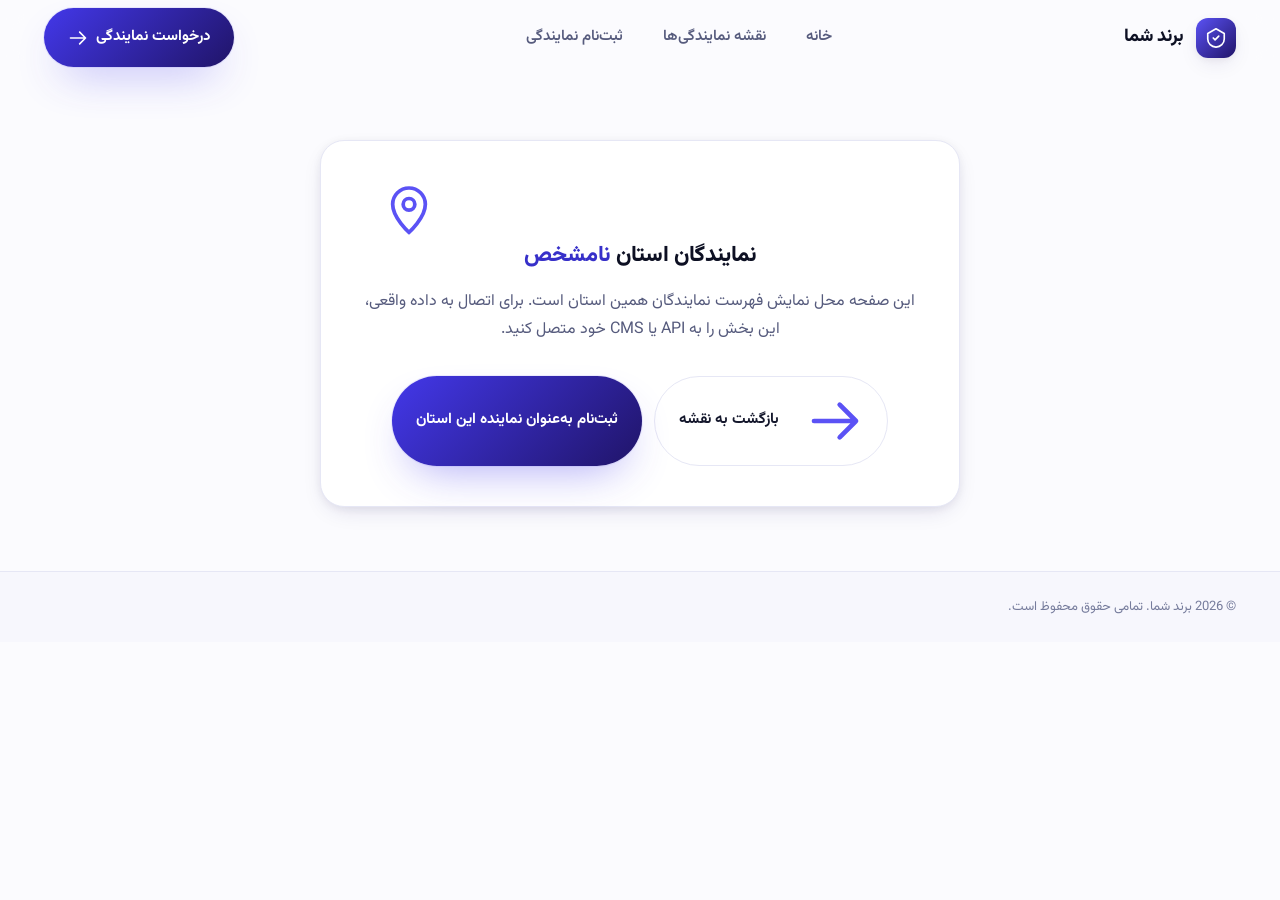
==== representatives.html @ a4408099 "Build one-page representatives landing site (RTL, Vazirmatn, interactive map) Single-page microsite " ====
<!DOCTYPE html>
<html lang="fa" dir="rtl">
<head>
<meta charset="UTF-8">
<meta name="viewport" content="width=device-width, initial-scale=1">
<title>نمایندگان استان | برند شما</title>
<meta name="description" content="فهرست نمایندگان فعال به تفکیک استان.">
<meta name="theme-color" content="#fbfbfe">
<link rel="preconnect" href="https://fonts.googleapis.com">
<link rel="preconnect" href="https://fonts.gstatic.com" crossorigin>
<link href="https://fonts.googleapis.com/css2?family=Vazirmatn:wght@100..900&display=swap" rel="stylesheet">
<link rel="stylesheet" href="assets/css/style.css">
<link rel="icon" href="data:image/svg+xml,%3Csvg xmlns='http://www.w3.org/2000/svg' viewBox='0 0 24 24'%3E%3Crect width='24' height='24' rx='6' fill='%234338ea'/%3E%3Cpath d='M7 12l3.5 3.5L17 8' stroke='white' stroke-width='2' fill='none' stroke-linecap='round' stroke-linejoin='round'/%3E%3C/svg%3E">
<style>
  .stub-hero { padding-block: calc(var(--header-h) + var(--sp-16)) var(--sp-16); text-align: center; }
  .stub-hero .province-name { color: var(--brand-700); }
  .stub-card {
    max-width: 640px; margin-inline: auto; background: var(--surface); border: 1px solid var(--border);
    border-radius: var(--radius-lg); padding: var(--sp-10); box-shadow: var(--shadow-md); text-align: center;
  }
  .stub-card svg { width: 56px; height: 56px; color: var(--brand-500); margin-inline: auto var(--sp-5); }
  .stub-card h2 { font-size: var(--fs-lg); font-weight: 800; margin-bottom: var(--sp-3); color: var(--ink-950); }
  .stub-card p { color: var(--ink-600); margin-bottom: var(--sp-8); }
  .stub-actions { display: flex; gap: var(--sp-3); justify-content: center; flex-wrap: wrap; }
</style>
</head>
<body>

<a href="#main" class="skip-link">رفتن به محتوای اصلی</a>

<header class="site-header">
  <div class="container">
    <a href="index.html" class="brand">
      <span class="brand-mark" aria-hidden="true">
        <svg viewBox="0 0 24 24" fill="none"><path d="M12 2 3 7v6c0 5 4 8.5 9 9 5-.5 9-4 9-9V7l-9-5Z" stroke="currentColor" stroke-width="1.8" stroke-linejoin="round"/><path d="M9 12l2 2 4-4" stroke="currentColor" stroke-width="1.8" stroke-linecap="round" stroke-linejoin="round"/></svg>
      </span>
      برند شما
    </a>
    <nav class="main-nav" id="mainNav" aria-label="منوی اصلی">
      <ul>
        <li><a href="index.html#hero">خانه</a></li>
        <li><a href="index.html#map">نقشه نمایندگی‌ها</a></li>
        <li><a href="index.html#apply">ثبت‌نام نمایندگی</a></li>
      </ul>
    </nav>
    <div class="header-cta">
      <a href="index.html#apply" class="btn btn-primary" aria-label="درخواست نمایندگی">
        <span>درخواست نمایندگی</span>
        <svg viewBox="0 0 24 24" fill="none" aria-hidden="true"><path d="M14 5l7 7-7 7M21 12H3" stroke="currentColor" stroke-width="2" stroke-linecap="round" stroke-linejoin="round"/></svg>
      </a>
      <button class="nav-toggle" aria-label="باز و بسته کردن منو" aria-expanded="false" aria-controls="mainNav"><span></span></button>
    </div>
  </div>
</header>

<main id="main">
  <section class="stub-hero">
    <div class="container">
      <div class="stub-card">
        <svg viewBox="0 0 24 24" fill="none" aria-hidden="true"><path d="M12 22s7-6.2 7-12a7 7 0 1 0-14 0c0 5.8 7 12 7 12Z" stroke="currentColor" stroke-width="1.6"/><circle cx="12" cy="10" r="2.5" stroke="currentColor" stroke-width="1.6"/></svg>
        <h2>نمایندگان استان <span class="province-name" id="provinceName">—</span></h2>
        <p id="provinceMsg">این صفحه محل نمایش فهرست نمایندگان همین استان است. برای اتصال به داده واقعی، این بخش را به API یا CMS خود متصل کنید.</p>
        <div class="stub-actions">
          <a href="index.html#map" class="btn btn-ghost">
            <svg viewBox="0 0 24 24" fill="none" aria-hidden="true"><path d="M14 5l7 7-7 7M21 12H3" stroke="currentColor" stroke-width="2" stroke-linecap="round" stroke-linejoin="round"/></svg>
            <span>بازگشت به نقشه</span>
          </a>
          <a href="index.html#apply" class="btn btn-primary">
            <span>ثبت‌نام به‌عنوان نماینده این استان</span>
          </a>
        </div>
      </div>
    </div>
  </section>
</main>

<footer class="site-footer">
  <div class="container">
    <div class="footer-bottom" style="border-top:0">
      <span>© <span id="year"></span> برند شما. تمامی حقوق محفوظ است.</span>
    </div>
  </div>
</footer>

<script src="assets/js/provinces-data.js"></script>
<script>
  document.addEventListener("DOMContentLoaded", function () {
    var params = new URLSearchParams(window.location.search);
    var slug = params.get("province");
    var info = (window.PROVINCES_DATA || []).find(function (p) { return p.slug === slug; });
    var nameEl = document.getElementById("provinceName");
    var msgEl = document.getElementById("provinceMsg");
    if (info) {
      nameEl.textContent = info.fa;
      msgEl.textContent = info.hasRep
        ? "در حال حاضر " + info.count + " نماینده فعال در استان " + info.fa + " مشغول به فعالیت است. فهرست کامل به‌زودی از طریق این صفحه در دسترس قرار می‌گیرد."
        : "هنوز نماینده‌ای در استان " + info.fa + " ثبت نشده — می‌توانید اولین نماینده این استان باشید.";
    } else {
      nameEl.textContent = "نامشخص";
    }
    var yearEl = document.getElementById("year");
    if (yearEl) yearEl.textContent = new Date().getFullYear();

    var toggle = document.querySelector(".nav-toggle");
    var nav = document.querySelector(".main-nav");
    if (toggle && nav) {
      toggle.addEventListener("click", function () {
        var open = toggle.getAttribute("aria-expanded") === "true";
        toggle.setAttribute("aria-expanded", String(!open));
        nav.classList.toggle("is-open", !open);
      });
    }
  });
</script>
</body>
</html>
---- assets/css/style.css ----
/* =========================================================================
   نمایندگی‌های ما — Style System
   فونت: Vazirmatn | جهت: راست‌چین | تم: روشن
   ========================================================================= */

/* ---------- 1. Design Tokens ------------------------------------------- */
:root {
  color-scheme: light;

  /* Brand */
  --brand-900: #201468;
  --brand-700: #3730c9;
  --brand-600: #4338ea;
  --brand-500: #5b52f5;
  --brand-400: #8b84f9;
  --brand-100: #ece9ff;
  --brand-50:  #f5f4ff;

  --glow-cyan: #22d3ee;
  --glow-violet: #c084fc;

  --accent-500: #f5a524;
  --accent-600: #e08e0b;
  --accent-100: #fef1da;

  --success-500: #16a34a;
  --success-100: #dcfce8;
  --danger-500: #e0333f;
  --danger-100: #fde3e3;

  /* Neutrals */
  --ink-950: #0d1023;
  --ink-900: #14172c;
  --ink-800: #262a45;
  --ink-600: #565b7d;
  --ink-500: #767c9c;
  --ink-300: #c3c7dd;
  --ink-200: #dfe1ef;
  --ink-100: #eceefa;
  --surface: #ffffff;
  --surface-alt: #f7f7fd;
  --bg: #fbfbfe;
  --border: #e6e7f5;

  /* Typography */
  --font-fa: "Vazirmatn", "Vazir", "Tahoma", sans-serif;
  --fs-xs: 0.8125rem;
  --fs-sm: 0.9375rem;
  --fs-base: 1rem;
  --fs-md: 1.125rem;
  --fs-lg: 1.375rem;
  --fs-xl: 1.75rem;
  --fs-2xl: 2.25rem;
  --fs-3xl: 3rem;
  --fs-4xl: 3.75rem;

  /* Spacing (4/8pt rhythm) */
  --sp-1: 4px;  --sp-2: 8px;  --sp-3: 12px; --sp-4: 16px;
  --sp-5: 20px; --sp-6: 24px; --sp-8: 32px; --sp-10: 40px;
  --sp-12: 48px; --sp-16: 64px; --sp-20: 80px; --sp-24: 96px; --sp-32: 128px;

  /* Shape & elevation */
  --radius-sm: 10px;
  --radius-md: 16px;
  --radius-lg: 24px;
  --radius-pill: 999px;
  --shadow-sm: 0 1px 2px rgba(20, 23, 44, 0.06), 0 1px 1px rgba(20, 23, 44, 0.04);
  --shadow-md: 0 8px 24px -8px rgba(32, 20, 104, 0.16), 0 2px 8px rgba(20, 23, 44, 0.06);
  --shadow-lg: 0 24px 60px -16px rgba(32, 20, 104, 0.28), 0 8px 24px -8px rgba(20, 23, 44, 0.1);
  --shadow-glow: 0 0 0 1px rgba(91, 82, 245, 0.1), 0 20px 45px -18px rgba(67, 56, 234, 0.45);

  --ease-out: cubic-bezier(.16, 1, .3, 1);
  --ease-spring: cubic-bezier(.34, 1.56, .64, 1);
  --dur-fast: 180ms;
  --dur-base: 320ms;
  --dur-slow: 560ms;

  --container: 1240px;
  --header-h: 76px;
}

/* ---------- 2. Reset ----------------------------------------------------- */
*, *::before, *::after { box-sizing: border-box; }
html { scroll-behavior: smooth; scroll-padding-top: calc(var(--header-h) + 12px); }

@media (prefers-reduced-motion: reduce) {
  html { scroll-behavior: auto; }
  *, *::before, *::after {
    animation-duration: 0.001ms !important;
    animation-iteration-count: 1 !important;
    transition-duration: 0.001ms !important;
    scroll-behavior: auto !important;
  }
}

body {
  margin: 0;
  background: var(--bg);
  color: var(--ink-900);
  font-family: var(--font-fa);
  font-size: var(--fs-base);
  line-height: 1.75;
  -webkit-font-smoothing: antialiased;
  overflow-x: hidden;
}

img, svg { max-width: 100%; display: block; }
a { color: inherit; text-decoration: none; }
button { font: inherit; color: inherit; background: none; border: 0; cursor: pointer; }
ul { margin: 0; padding: 0; list-style: none; }
h1, h2, h3, h4, p { margin: 0; }
input, select, textarea { font: inherit; color: inherit; }

:focus-visible {
  outline: 3px solid var(--brand-500);
  outline-offset: 3px;
  border-radius: 4px;
}

.container {
  width: 100%;
  max-width: var(--container);
  margin-inline: auto;
  padding-inline: var(--sp-6);
}

.visually-hidden {
  position: absolute; width: 1px; height: 1px; padding: 0; margin: -1px;
  overflow: hidden; clip: rect(0,0,0,0); white-space: nowrap; border: 0;
}

.skip-link {
  position: absolute; right: var(--sp-4); top: -60px;
  background: var(--ink-950); color: #fff;
  padding: var(--sp-3) var(--sp-5); border-radius: var(--radius-sm);
  z-index: 1000; transition: top var(--dur-base) var(--ease-out);
}
.skip-link:focus { top: var(--sp-4); }

/* ---------- 3. Type scale ------------------------------------------------ */
.eyebrow {
  display: inline-flex; align-items: center; gap: var(--sp-2);
  font-size: var(--fs-xs); font-weight: 600; letter-spacing: .02em;
  color: var(--brand-700); background: var(--brand-50);
  border: 1px solid var(--brand-100);
  padding: var(--sp-2) var(--sp-4); border-radius: var(--radius-pill);
}
.eyebrow .dot { width: 6px; height: 6px; border-radius: 50%; background: var(--accent-500); }

.section-head { max-width: 640px; margin-bottom: var(--sp-12); }
.section-head.center { margin-inline: auto; text-align: center; }
.section-title {
  font-size: clamp(1.6rem, 1.15rem + 1.8vw, var(--fs-2xl));
  font-weight: 800; color: var(--ink-950); margin-block: var(--sp-4) var(--sp-3);
  letter-spacing: -0.01em;
}
.section-desc { color: var(--ink-600); font-size: var(--fs-md); line-height: 1.85; }

.btn {
  display: inline-flex; align-items: center; justify-content: center; gap: var(--sp-2);
  font-weight: 700; font-size: var(--fs-sm); white-space: nowrap;
  padding: var(--sp-4) var(--sp-6); border-radius: var(--radius-pill);
  min-height: 48px; transition: transform var(--dur-fast) var(--ease-out),
    box-shadow var(--dur-fast) var(--ease-out), background-color var(--dur-fast) var(--ease-out);
}
.btn:active { transform: translateY(1px) scale(.98); }
.btn-primary {
  color: #fff; background: linear-gradient(135deg, var(--brand-600), var(--brand-900));
  box-shadow: var(--shadow-glow);
}
.btn-primary:hover { box-shadow: 0 26px 55px -16px rgba(67, 56, 234, .55); transform: translateY(-2px); }
.btn-ghost { color: var(--ink-900); background: var(--surface); border: 1px solid var(--border); }
.btn-ghost:hover { border-color: var(--brand-400); color: var(--brand-700); }
.btn-accent { color: var(--ink-950); background: linear-gradient(135deg, var(--accent-500), var(--accent-600)); box-shadow: 0 18px 34px -14px rgba(224, 142, 11, .55); }
.btn-accent:hover { transform: translateY(-2px); }
.btn-lg { padding: var(--sp-5) var(--sp-8); font-size: var(--fs-md); min-height: 56px; }
.btn-block { width: 100%; }
.btn[disabled] { opacity: .55; cursor: not-allowed; transform: none !important; box-shadow: none; }
.btn svg { width: 20px; height: 20px; flex: none; }

/* =========================================================================
   4. Header / Navigation
   ========================================================================= */
.site-header {
  position: fixed; inset-inline: 0; top: 0; z-index: 500;
  height: var(--header-h);
  display: flex; align-items: center;
  border-bottom: 1px solid transparent;
  transition: border-color var(--dur-base) var(--ease-out), box-shadow var(--dur-base) var(--ease-out);
}
/* The blur lives on a pseudo-element (not .site-header itself) because a
   `filter`/`backdrop-filter` on an element makes it the containing block for
   fixed-position descendants — which would break .main-nav's viewport-relative
   full-height mobile panel below. */
.site-header::before {
  content: ""; position: absolute; inset: 0; z-index: -1;
  background: rgba(251, 251, 254, .72);
  backdrop-filter: blur(14px) saturate(160%);
  -webkit-backdrop-filter: blur(14px) saturate(160%);
}
.site-header.is-scrolled { border-color: var(--border); box-shadow: var(--shadow-sm); }

.site-header .container { display: flex; align-items: center; justify-content: space-between; gap: var(--sp-6); }

.brand { display: flex; align-items: center; gap: var(--sp-3); font-weight: 800; font-size: var(--fs-md); color: var(--ink-950); }
.brand-mark {
  width: 40px; height: 40px; border-radius: 12px; flex: none;
  background: linear-gradient(135deg, var(--brand-500), var(--brand-900));
  display: grid; place-items: center; color: #fff; box-shadow: var(--shadow-md);
}
.brand-mark svg { width: 22px; height: 22px; }

.main-nav { display: flex; }
.main-nav ul { display: flex; align-items: center; gap: var(--sp-2); }
.main-nav a {
  display: inline-flex; align-items: center; padding: var(--sp-2) var(--sp-4);
  border-radius: var(--radius-pill); font-size: var(--fs-sm); font-weight: 600; color: var(--ink-600);
  transition: color var(--dur-fast) var(--ease-out), background-color var(--dur-fast) var(--ease-out);
}
.main-nav a:hover, .main-nav a:focus-visible { color: var(--brand-700); background: var(--brand-50); }
.main-nav a.is-active { color: var(--brand-700); background: var(--brand-100); }

.header-cta { display: flex; align-items: center; gap: var(--sp-3); }
.nav-toggle {
  display: none; width: 44px; height: 44px; border-radius: var(--radius-sm);
  align-items: center; justify-content: center; border: 1px solid var(--border); background: var(--surface);
}
.nav-toggle span, .nav-toggle::before, .nav-toggle::after {
  content: ""; display: block; width: 20px; height: 2px; background: var(--ink-900); border-radius: 2px;
  position: relative; transition: transform var(--dur-base) var(--ease-out), opacity var(--dur-base);
}
.nav-toggle::before { position: absolute; transform: translateY(-6px); }
.nav-toggle::after { position: absolute; transform: translateY(6px); }
.nav-toggle[aria-expanded="true"] span { opacity: 0; }
.nav-toggle[aria-expanded="true"]::before { transform: rotate(45deg); }
.nav-toggle[aria-expanded="true"]::after { transform: rotate(-45deg); }

/* =========================================================================
   5. Hero — راست: تیتر | چپ: نقشه
   ========================================================================= */
.hero {
  position: relative;
  padding-block: calc(var(--header-h) + var(--sp-16)) var(--sp-24);
  overflow: clip;
}
.hero-bg { position: absolute; inset: 0; z-index: -1; overflow: hidden; }
.hero-bg .blob {
  position: absolute; border-radius: 50%; filter: blur(80px); opacity: .55;
  will-change: transform;
}
.hero-bg .blob-1 { width: 520px; height: 520px; top: -160px; left: -120px; background: radial-gradient(circle, var(--brand-400), transparent 70%); }
.hero-bg .blob-2 { width: 460px; height: 460px; bottom: -180px; right: -100px; background: radial-gradient(circle, var(--glow-cyan), transparent 70%); opacity: .35; }
.hero-bg .blob-3 { width: 360px; height: 360px; top: 30%; right: 20%; background: radial-gradient(circle, var(--glow-violet), transparent 70%); opacity: .3; }
.hero-bg .grid-fade {
  position: absolute; inset: 0;
  background-image: linear-gradient(var(--ink-100) 1px, transparent 1px), linear-gradient(90deg, var(--ink-100) 1px, transparent 1px);
  background-size: 56px 56px;
  mask-image: radial-gradient(ellipse 70% 60% at 50% 20%, #000 10%, transparent 75%);
  opacity: .55;
}

.hero .container {
  display: flex; flex-direction: row; align-items: center; gap: var(--sp-16);
}
/* در جهت راست‌چین، اولین آیتم DOM سمت راست قرار می‌گیرد */
.hero-copy { flex: 1 1 480px; min-width: 0; }
.hero-map-wrap { flex: 1 1 480px; min-width: 0; }

.hero-title {
  font-size: clamp(2.1rem, 1.3rem + 3vw, var(--fs-4xl));
  font-weight: 800; line-height: 1.28; letter-spacing: -0.015em;
  color: var(--ink-950); margin-block: var(--sp-5) var(--sp-6);
}
.hero-title .word { display: inline-block; }
.hero-title .accent-text {
  background: linear-gradient(100deg, var(--brand-600), var(--glow-violet) 60%, var(--accent-500));
  -webkit-background-clip: text; background-clip: text; color: transparent;
}
.hero-lead { font-size: var(--fs-md); color: var(--ink-600); max-width: 46ch; margin-bottom: var(--sp-8); }
.hero-actions { display: flex; flex-wrap: wrap; gap: var(--sp-4); margin-bottom: var(--sp-10); }

.hero-stats { display: flex; flex-wrap: wrap; gap: var(--sp-8); }
.hero-stats .stat { min-width: 110px; }
.hero-stats .stat b {
  display: block; font-size: var(--fs-2xl); font-weight: 800; color: var(--ink-950);
  font-variant-numeric: tabular-nums;
}
.hero-stats .stat span { color: var(--ink-600); font-size: var(--fs-sm); }

/* --- Map card --- */
.map-card {
  position: relative; background: var(--surface); border: 1px solid var(--border);
  border-radius: var(--radius-lg); padding: var(--sp-6); box-shadow: var(--shadow-lg);
}
.map-card-head { display: flex; align-items: center; justify-content: space-between; margin-bottom: var(--sp-4); gap: var(--sp-3); }
.map-card-head h2 { font-size: var(--fs-md); font-weight: 700; color: var(--ink-900); }
.map-legend { display: flex; align-items: center; gap: var(--sp-4); font-size: var(--fs-xs); color: var(--ink-600); flex-wrap: wrap; }
.map-legend .lg-item { display: inline-flex; align-items: center; gap: 6px; }
.map-legend i { width: 10px; height: 10px; border-radius: 3px; display: inline-block; }
.map-legend .lg-item.active i { background: var(--brand-500); }
.map-legend .lg-item.empty i { background: var(--ink-200); border: 1px solid var(--ink-300); }

.iran-map-figure { position: relative; }
/* Scoped to #iranMap (the fetched map's mount point) and not the wider
   .iran-map-figure, so these rules never leak into the tooltip's own
   small icon <svg>s, which live in a sibling of #iranMap. */
#iranMap svg { width: 100%; height: auto; overflow: visible; }
#iranMap path {
  fill: var(--ink-200);
  stroke: var(--surface);
  stroke-width: 1.4;
  cursor: pointer;
  transition: fill var(--dur-fast) var(--ease-out), transform var(--dur-fast) var(--ease-out);
  transform-box: fill-box; transform-origin: center;
}
#iranMap path[data-has-rep="true"] { fill: var(--brand-400); }
#iranMap path:hover,
#iranMap path:focus-visible,
#iranMap path.is-active { fill: var(--brand-600); transform: scale(1.015); outline: none; }
#iranMap path[data-has-rep="false"]:hover,
#iranMap path[data-has-rep="false"].is-active { fill: var(--accent-500); }

.map-note { display: flex; align-items: center; gap: var(--sp-2); margin-top: var(--sp-4); color: var(--ink-500); font-size: var(--fs-xs); }
.map-note svg { width: 16px; height: 16px; flex: none; color: var(--brand-600); }

/* Tooltip */
.map-tooltip {
  position: absolute; z-index: 20; min-width: 220px; max-width: 260px;
  background: var(--ink-950); color: #fff; border-radius: var(--radius-md);
  padding: var(--sp-4) var(--sp-5); box-shadow: var(--shadow-lg);
  pointer-events: none; opacity: 0; transform: translate(-50%, -12px) scale(.92);
  transition: opacity var(--dur-fast) var(--ease-spring), transform var(--dur-fast) var(--ease-spring);
  left: 0; top: 0;
}
.map-tooltip.is-visible { opacity: 1; transform: translate(-50%, -18px) scale(1); pointer-events: auto; }
.map-tooltip::after {
  content: ""; position: absolute; top: 100%; left: 50%; translate: -50% 0;
  border: 7px solid transparent; border-top-color: var(--ink-950);
}
.map-tooltip .tt-name { font-weight: 700; font-size: var(--fs-sm); margin-bottom: 2px; }
.map-tooltip .tt-count { display: flex; align-items: center; gap: 6px; font-size: var(--fs-xs); color: var(--brand-100); margin-bottom: var(--sp-3); }
.map-tooltip .tt-count b { color: #fff; font-variant-numeric: tabular-nums; }
.map-tooltip .tt-link {
  display: inline-flex; align-items: center; gap: 6px; font-size: var(--fs-xs); font-weight: 700;
  color: var(--ink-950); background: #fff; padding: var(--sp-2) var(--sp-4); border-radius: var(--radius-pill);
  width: 100%; justify-content: center; transition: transform var(--dur-fast) var(--ease-out);
}
.map-tooltip.state-empty .tt-link { background: var(--accent-500); color: var(--ink-950); }
.map-tooltip .tt-link:hover { transform: translateY(-1px); }
.map-tooltip .tt-link svg { width: 14px; height: 14px; }

/* =========================================================================
   6. Marquee / Trust strip
   ========================================================================= */
.trust-strip { padding-block: var(--sp-8); border-block: 1px solid var(--border); background: var(--surface-alt); overflow: hidden; }
.trust-strip .marquee { display: flex; gap: var(--sp-16); width: max-content; animation: marquee 28s linear infinite; }
.trust-strip .marquee span { font-weight: 700; color: var(--ink-500); font-size: var(--fs-sm); white-space: nowrap; display: inline-flex; align-items: center; gap: var(--sp-3); }
.trust-strip .marquee span svg { width: 18px; height: 18px; color: var(--brand-500); }
@keyframes marquee { from { transform: translateX(0); } to { transform: translateX(-50%); } }
@media (prefers-reduced-motion: reduce) { .trust-strip .marquee { animation: none; overflow-x: auto; } }

/* =========================================================================
   7. Generic section spacing
   ========================================================================= */
.section { padding-block: var(--sp-24); }
.section-alt { background: var(--surface-alt); }
.reveal { opacity: 0; transform: translateY(28px); }
.js-ready .reveal { transition: opacity var(--dur-slow) var(--ease-out), transform var(--dur-slow) var(--ease-out); }
.reveal.in-view { opacity: 1; transform: translateY(0); }

/* =========================================================================
   8. Benefits grid
   ========================================================================= */
.benefits-grid { display: grid; grid-template-columns: repeat(auto-fit, minmax(250px, 1fr)); gap: var(--sp-6); }
.benefit-card {
  background: var(--surface); border: 1px solid var(--border); border-radius: var(--radius-lg);
  padding: var(--sp-8); box-shadow: var(--shadow-sm);
  transition: transform var(--dur-base) var(--ease-out), box-shadow var(--dur-base) var(--ease-out), border-color var(--dur-base);
}
.benefit-card:hover { transform: translateY(-6px); box-shadow: var(--shadow-md); border-color: var(--brand-100); }
.benefit-icon {
  width: 56px; height: 56px; border-radius: var(--radius-sm); display: grid; place-items: center;
  background: linear-gradient(135deg, var(--brand-50), var(--brand-100)); color: var(--brand-700);
  margin-bottom: var(--sp-5);
}
.benefit-icon svg { width: 28px; height: 28px; }
.benefit-card h3 { font-size: var(--fs-md); font-weight: 700; color: var(--ink-950); margin-bottom: var(--sp-2); }
.benefit-card p { color: var(--ink-600); font-size: var(--fs-sm); line-height: 1.85; }

/* =========================================================================
   9. Process steps
   ========================================================================= */
.process-list { position: relative; display: grid; grid-template-columns: repeat(4, 1fr); gap: var(--sp-6); counter-reset: step; }
.process-list::before {
  content: ""; position: absolute; top: 34px; right: 12.5%; left: 12.5%; height: 2px;
  background: repeating-linear-gradient(to left, var(--brand-200, var(--brand-100)) 0 10px, transparent 10px 18px);
}
.process-step { position: relative; background: transparent; text-align: center; }
.process-num {
  width: 68px; height: 68px; margin-inline: auto var(--sp-5); border-radius: 50%;
  display: grid; place-items: center; font-weight: 800; font-size: var(--fs-lg);
  background: var(--surface); border: 2px solid var(--brand-200, var(--brand-100)); color: var(--brand-700);
  box-shadow: var(--shadow-sm); position: relative; z-index: 1;
}
.process-step:nth-child(1) .process-num { background: linear-gradient(135deg, var(--brand-500), var(--brand-900)); color: #fff; border-color: transparent; }
.process-step h3 { font-size: var(--fs-md); font-weight: 700; margin-bottom: var(--sp-2); color: var(--ink-950); }
.process-step p { font-size: var(--fs-sm); color: var(--ink-600); }

/* =========================================================================
   10. Testimonials
   ========================================================================= */
.testimonial-track { display: grid; grid-template-columns: repeat(3, 1fr); gap: var(--sp-6); }
.testimonial-card {
  background: var(--surface); border: 1px solid var(--border); border-radius: var(--radius-lg);
  padding: var(--sp-8); box-shadow: var(--shadow-sm); display: flex; flex-direction: column; gap: var(--sp-4);
}
.testimonial-card .stars { display: flex; gap: 2px; color: var(--accent-500); }
.testimonial-card .stars svg { width: 16px; height: 16px; }
.testimonial-card p { color: var(--ink-800); font-size: var(--fs-sm); line-height: 1.9; }
.testimonial-person { display: flex; align-items: center; gap: var(--sp-3); margin-top: auto; }
.testimonial-avatar {
  width: 44px; height: 44px; border-radius: 50%; flex: none; display: grid; place-items: center;
  font-weight: 700; color: #fff; background: linear-gradient(135deg, var(--brand-500), var(--glow-violet));
}
.testimonial-person b { display: block; font-size: var(--fs-sm); color: var(--ink-950); }
.testimonial-person span { font-size: var(--fs-xs); color: var(--ink-500); }

/* =========================================================================
   11. Application form (multi-step)
   ========================================================================= */
.form-shell {
  max-width: 760px; margin-inline: auto; background: var(--surface);
  border: 1px solid var(--border); border-radius: var(--radius-lg);
  box-shadow: var(--shadow-lg); overflow: hidden;
}
.form-progress { padding: var(--sp-8) var(--sp-8) 0; }
.progress-track { display: flex; align-items: center; gap: var(--sp-2); }
.progress-step {
  flex: 1; display: flex; flex-direction: column; align-items: center; gap: var(--sp-2); text-align: center;
}
.progress-step .bullet {
  width: 36px; height: 36px; border-radius: 50%; display: grid; place-items: center;
  background: var(--ink-100); color: var(--ink-500); font-weight: 700; font-size: var(--fs-sm);
  border: 2px solid transparent; transition: all var(--dur-base) var(--ease-spring);
}
.progress-step .label { font-size: var(--fs-xs); color: var(--ink-500); font-weight: 600; }
.progress-line { flex: 1; height: 2px; background: var(--ink-100); margin-top: -22px; position: relative; }
.progress-step.is-done .bullet { background: var(--success-500); color: #fff; }
.progress-step.is-current .bullet { background: linear-gradient(135deg, var(--brand-500), var(--brand-700)); color: #fff; box-shadow: 0 0 0 6px var(--brand-50); }
.progress-step.is-current .label, .progress-step.is-done .label { color: var(--ink-900); }
.progress-step.is-done ~ .progress-line,
.progress-line.is-done { background: var(--success-500); }

.form-body { padding: var(--sp-8); }
.form-step { display: none; }
.form-step.is-active { display: block; animation: stepIn var(--dur-base) var(--ease-out); }
@keyframes stepIn { from { opacity: 0; transform: translateY(10px); } to { opacity: 1; transform: translateY(0); } }

.step-heading { margin-bottom: var(--sp-6); }
.step-heading h3 { font-size: var(--fs-lg); font-weight: 800; color: var(--ink-950); margin-bottom: var(--sp-1); }
.step-heading p { color: var(--ink-600); font-size: var(--fs-sm); }

.field-grid { display: grid; grid-template-columns: 1fr 1fr; gap: var(--sp-5); }
.field { display: flex; flex-direction: column; gap: var(--sp-2); margin-bottom: var(--sp-5); }
.field.span-2 { grid-column: 1 / -1; }
.field label { font-size: var(--fs-sm); font-weight: 700; color: var(--ink-800); }
.field label .req { color: var(--danger-500); margin-inline-start: 2px; }
.field .hint { font-size: var(--fs-xs); color: var(--ink-500); }
.field input, .field select, .field textarea {
  width: 100%; border: 1.5px solid var(--border); border-radius: var(--radius-sm);
  padding: var(--sp-3) var(--sp-4); background: var(--surface-alt); font-size: var(--fs-sm);
  min-height: 48px; transition: border-color var(--dur-fast) var(--ease-out), background-color var(--dur-fast) var(--ease-out), box-shadow var(--dur-fast);
}
.field textarea { min-height: 96px; resize: vertical; }
.field input:hover, .field select:hover, .field textarea:hover { border-color: var(--ink-300); }
.field input:focus, .field select:focus, .field textarea:focus {
  outline: none; border-color: var(--brand-500); background: var(--surface);
  box-shadow: 0 0 0 4px var(--brand-50);
}
.field.has-error input, .field.has-error select, .field.has-error textarea { border-color: var(--danger-500); background: var(--danger-100); }
.field-error { display: none; align-items: center; gap: 6px; color: var(--danger-500); font-size: var(--fs-xs); font-weight: 600; }
.field-error svg { width: 14px; height: 14px; flex: none; }
.field.has-error .field-error { display: flex; }

.choice-grid { display: grid; grid-template-columns: repeat(auto-fit, minmax(150px, 1fr)); gap: var(--sp-3); }
.choice-card { position: relative; }
.choice-card input { position: absolute; opacity: 0; inset: 0; cursor: pointer; }
.choice-card .box {
  display: flex; align-items: center; gap: var(--sp-3); border: 1.5px solid var(--border);
  border-radius: var(--radius-sm); padding: var(--sp-4); font-size: var(--fs-sm); font-weight: 600;
  transition: all var(--dur-fast) var(--ease-out); background: var(--surface-alt);
}
.choice-card .box svg { width: 20px; height: 20px; color: var(--brand-600); flex: none; }
.choice-card input:checked + .box { border-color: var(--brand-500); background: var(--brand-50); box-shadow: 0 0 0 3px var(--brand-100); }
.choice-card input:focus-visible + .box { outline: 3px solid var(--brand-500); outline-offset: 2px; }

.upload-box {
  border: 1.5px dashed var(--ink-300); border-radius: var(--radius-md); padding: var(--sp-8);
  text-align: center; background: var(--surface-alt); cursor: pointer; position: relative;
  transition: border-color var(--dur-fast), background-color var(--dur-fast);
}
.upload-box:hover, .upload-box.is-dragover { border-color: var(--brand-500); background: var(--brand-50); }
.upload-box input { position: absolute; inset: 0; opacity: 0; cursor: pointer; }
.upload-box svg { width: 34px; height: 34px; color: var(--brand-600); margin-inline: auto; margin-bottom: var(--sp-3); }
.upload-box .file-name { margin-top: var(--sp-3); font-size: var(--fs-xs); font-weight: 700; color: var(--brand-700); }

.check-row { display: flex; align-items: flex-start; gap: var(--sp-3); background: var(--surface-alt); border: 1px solid var(--border); border-radius: var(--radius-sm); padding: var(--sp-4); }
.check-row input { width: 20px; height: 20px; margin-top: 2px; accent-color: var(--brand-600); flex: none; }
.check-row label { font-size: var(--fs-sm); color: var(--ink-700); }
.check-row a { color: var(--brand-700); font-weight: 700; text-decoration: underline; text-underline-offset: 3px; }

.review-summary { display: grid; grid-template-columns: 1fr 1fr; gap: var(--sp-4); margin-bottom: var(--sp-6); }
.review-item { background: var(--surface-alt); border: 1px solid var(--border); border-radius: var(--radius-sm); padding: var(--sp-4); }
.review-item span { display: block; font-size: var(--fs-xs); color: var(--ink-500); margin-bottom: 2px; }
.review-item b { font-size: var(--fs-sm); color: var(--ink-950); }

.form-actions { display: flex; align-items: center; justify-content: space-between; gap: var(--sp-4); margin-top: var(--sp-8); }
.form-actions .spacer { flex: 1; }

.form-success { display: none; padding: var(--sp-16) var(--sp-8); text-align: center; }
.form-success.is-active { display: block; animation: stepIn var(--dur-slow) var(--ease-spring); }
.success-icon {
  width: 84px; height: 84px; border-radius: 50%; margin-inline: auto var(--sp-6);
  display: grid; place-items: center; background: var(--success-100); color: var(--success-500);
}
.success-icon svg { width: 40px; height: 40px; }
.form-success h3 { font-size: var(--fs-xl); font-weight: 800; margin-bottom: var(--sp-3); color: var(--ink-950); }
.form-success p { color: var(--ink-600); max-width: 44ch; margin-inline: auto; margin-bottom: var(--sp-8); }

/* =========================================================================
   12. FAQ accordion
   ========================================================================= */
.faq-list { max-width: 760px; margin-inline: auto; display: flex; flex-direction: column; gap: var(--sp-3); }
.faq-item { background: var(--surface); border: 1px solid var(--border); border-radius: var(--radius-md); overflow: hidden; }
.faq-q {
  width: 100%; display: flex; align-items: center; justify-content: space-between; gap: var(--sp-4);
  padding: var(--sp-5) var(--sp-6); font-weight: 700; font-size: var(--fs-sm); color: var(--ink-900); text-align: right;
}
.faq-q .chev { width: 20px; height: 20px; flex: none; transition: transform var(--dur-base) var(--ease-spring); color: var(--brand-600); }
.faq-item.is-open .faq-q .chev { transform: rotate(180deg); }
.faq-a { max-height: 0; overflow: hidden; transition: max-height var(--dur-base) var(--ease-out); }
.faq-a-inner { padding: 0 var(--sp-6) var(--sp-5); color: var(--ink-600); font-size: var(--fs-sm); line-height: 1.9; }

/* =========================================================================
   13. CTA banner
   ========================================================================= */
.cta-banner {
  position: relative; border-radius: var(--radius-lg); overflow: hidden; padding: var(--sp-16);
  background: linear-gradient(120deg, var(--brand-900), var(--brand-600) 60%, var(--glow-violet));
  text-align: center; color: #fff;
}
.cta-banner::before {
  content: ""; position: absolute; inset: 0;
  background-image: radial-gradient(circle at 20% 20%, rgba(255,255,255,.18), transparent 40%), radial-gradient(circle at 85% 75%, rgba(255,255,255,.14), transparent 45%);
}
.cta-banner > * { position: relative; }
.cta-banner h2 { font-size: var(--fs-2xl); font-weight: 800; margin-bottom: var(--sp-3); }
.cta-banner p { color: rgba(255,255,255,.85); max-width: 52ch; margin-inline: auto; margin-bottom: var(--sp-8); }
.cta-banner .btn-primary { background: #fff; color: var(--brand-800, var(--brand-700)); box-shadow: 0 20px 40px -18px rgba(0,0,0,.4); }

/* =========================================================================
   14. Footer
   ========================================================================= */
.site-footer { background: var(--surface-alt); border-top: 1px solid var(--border); position: relative; overflow: hidden; }
.footer-wave { display: block; width: 100%; height: 64px; margin-top: -1px; color: var(--surface-alt); }
.footer-top { padding-block: var(--sp-16); display: grid; grid-template-columns: 1.4fr 1fr 1fr 1.2fr; gap: var(--sp-10); }
.footer-brand p { color: var(--ink-600); font-size: var(--fs-sm); margin-block: var(--sp-4); max-width: 34ch; }
.footer-col h4 { font-size: var(--fs-sm); font-weight: 700; color: var(--ink-950); margin-bottom: var(--sp-4); }
.footer-col ul { display: flex; flex-direction: column; gap: var(--sp-3); }
.footer-col a { color: var(--ink-600); font-size: var(--fs-sm); transition: color var(--dur-fast); }
.footer-col a:hover { color: var(--brand-700); }
.footer-contact li { display: flex; align-items: flex-start; gap: var(--sp-3); color: var(--ink-600); font-size: var(--fs-sm); }
.footer-contact svg { width: 18px; height: 18px; flex: none; color: var(--brand-600); margin-top: 2px; }
.social-row { display: flex; gap: var(--sp-3); margin-top: var(--sp-5); }
.social-row a {
  width: 40px; height: 40px; border-radius: 50%; display: grid; place-items: center;
  background: var(--surface); border: 1px solid var(--border); color: var(--ink-700);
  transition: all var(--dur-fast) var(--ease-out);
}
.social-row a:hover { background: var(--brand-600); color: #fff; border-color: transparent; transform: translateY(-3px); }
.social-row svg { width: 18px; height: 18px; }
.footer-bottom {
  border-top: 1px solid var(--border); padding-block: var(--sp-6);
  display: flex; align-items: center; justify-content: space-between; gap: var(--sp-4); flex-wrap: wrap;
  font-size: var(--fs-xs); color: var(--ink-500);
}
.footer-bottom-links { display: flex; gap: var(--sp-5); }
.footer-bottom-links a:hover { color: var(--brand-700); }

.to-top {
  position: fixed; inset-inline-end: var(--sp-6); bottom: var(--sp-6); z-index: 400;
  width: 48px; height: 48px; border-radius: 50%; display: grid; place-items: center;
  background: var(--ink-950); color: #fff; box-shadow: var(--shadow-md);
  opacity: 0; pointer-events: none; transform: translateY(12px);
  transition: all var(--dur-base) var(--ease-spring);
}
.to-top.is-visible { opacity: 1; pointer-events: auto; transform: translateY(0); }
.to-top svg { width: 20px; height: 20px; }

/* =========================================================================
   15. Responsive
   ========================================================================= */
@media (max-width: 1080px) {
  .footer-top { grid-template-columns: 1fr 1fr; }
  .testimonial-track { grid-template-columns: 1fr 1fr; }
}

@media (max-width: 960px) {
  .main-nav {
    position: fixed; inset: var(--header-h) 0 0 0; z-index: 40;
    background: var(--surface); padding: var(--sp-6); box-shadow: var(--shadow-md);
    transform: translateY(-12px); opacity: 0; pointer-events: none;
    transition: transform var(--dur-base) var(--ease-out), opacity calc(var(--dur-base) * 0.6) linear, visibility 0s linear var(--dur-base);
    visibility: hidden;
  }
  .main-nav.is-open {
    transform: translateY(0); opacity: 1; pointer-events: auto; visibility: visible;
    transition: transform var(--dur-base) var(--ease-out), opacity calc(var(--dur-base) * 0.6) linear;
  }
  .main-nav ul { flex-direction: column; align-items: stretch; gap: var(--sp-1); }
  .main-nav a { padding: var(--sp-4); font-size: var(--fs-md); }
  .nav-toggle { display: inline-flex; }
  .header-cta .btn span { display: none; }

  .hero .container { flex-direction: column; }
  .hero-copy, .hero-map-wrap { flex: 1 1 auto; width: 100%; }
  .hero-title, .hero-lead, .hero-actions, .hero-stats { text-align: center; }
  .hero-lead { margin-inline: auto; }
  .hero-actions { justify-content: center; }
  .hero-stats { justify-content: center; }

  .process-list { grid-template-columns: 1fr 1fr; }
  .process-list::before { display: none; }
  .field-grid { grid-template-columns: 1fr; }
  .review-summary { grid-template-columns: 1fr; }
}

@media (max-width: 720px) {
  .benefits-grid { grid-template-columns: 1fr; }
  .testimonial-track { grid-template-columns: 1fr; }
  .footer-top { grid-template-columns: 1fr; gap: var(--sp-8); }
  .process-list { grid-template-columns: 1fr; }
  .cta-banner { padding: var(--sp-10) var(--sp-5); }
  :root { --header-h: 68px; }
}

@media (max-width: 480px) {
  .container { padding-inline: var(--sp-4); }
  .form-body, .form-progress { padding-inline: var(--sp-5); }
  .progress-step .label { display: none; }
  .form-actions { flex-wrap: wrap; }
}
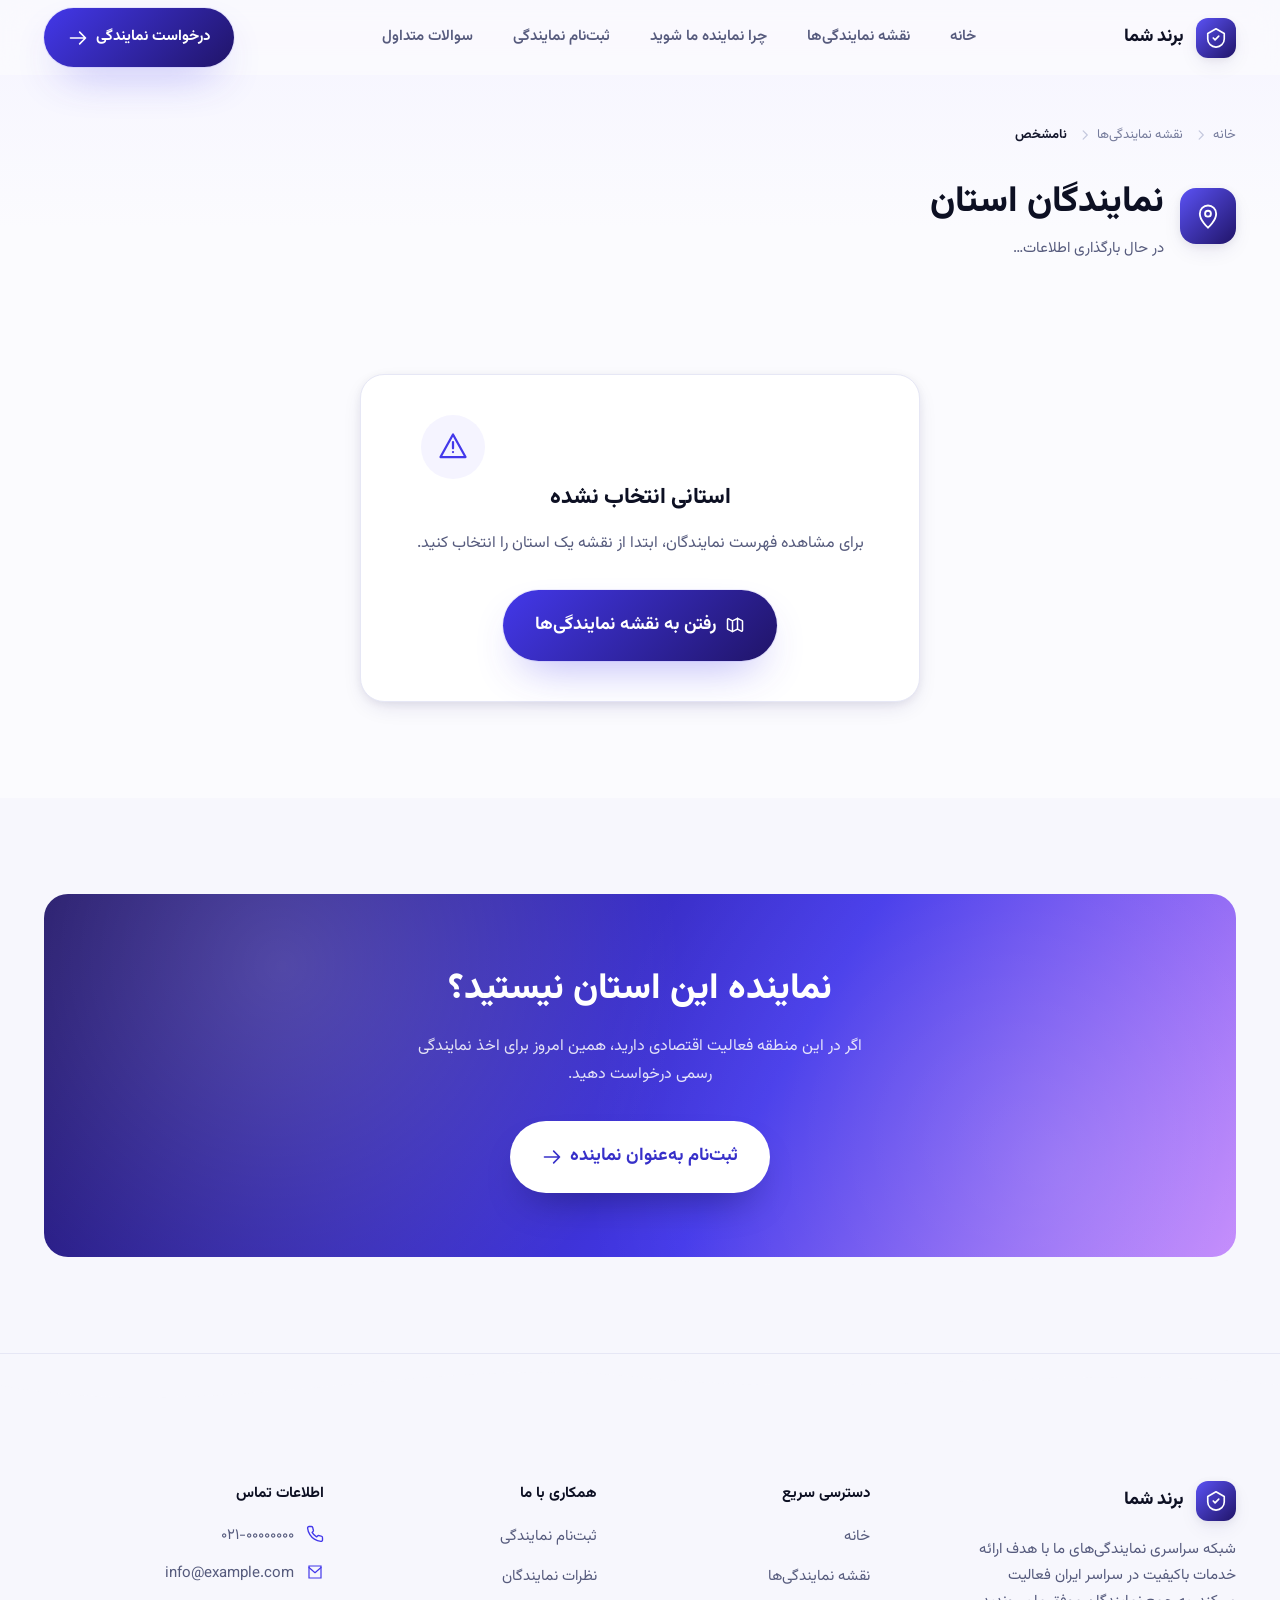
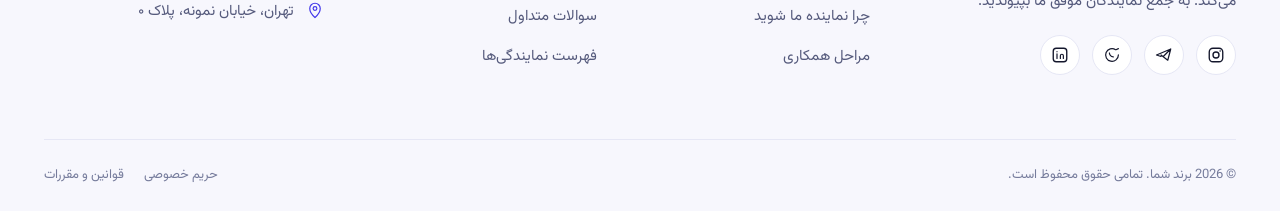
==== commit bf73aeb2: "Build out the province representatives listing page representatives.html was a placeholder stub; it'" ====
--- a/representatives.html
+++ b/representatives.html
@@ -4,113 +4,257 @@
 <meta charset="UTF-8">
 <meta name="viewport" content="width=device-width, initial-scale=1">
 <title>نمایندگان استان | برند شما</title>
-<meta name="description" content="فهرست نمایندگان فعال به تفکیک استان.">
+<meta name="description" content="فهرست نمایندگان فعال به تفکیک استان — جست‌وجو و تماس مستقیم.">
 <meta name="theme-color" content="#fbfbfe">
+
 <link rel="preconnect" href="https://fonts.googleapis.com">
 <link rel="preconnect" href="https://fonts.gstatic.com" crossorigin>
 <link href="https://fonts.googleapis.com/css2?family=Vazirmatn:wght@100..900&display=swap" rel="stylesheet">
+
 <link rel="stylesheet" href="assets/css/style.css">
 <link rel="icon" href="data:image/svg+xml,%3Csvg xmlns='http://www.w3.org/2000/svg' viewBox='0 0 24 24'%3E%3Crect width='24' height='24' rx='6' fill='%234338ea'/%3E%3Cpath d='M7 12l3.5 3.5L17 8' stroke='white' stroke-width='2' fill='none' stroke-linecap='round' stroke-linejoin='round'/%3E%3C/svg%3E">
-<style>
-  .stub-hero { padding-block: calc(var(--header-h) + var(--sp-16)) var(--sp-16); text-align: center; }
-  .stub-hero .province-name { color: var(--brand-700); }
-  .stub-card {
-    max-width: 640px; margin-inline: auto; background: var(--surface); border: 1px solid var(--border);
-    border-radius: var(--radius-lg); padding: var(--sp-10); box-shadow: var(--shadow-md); text-align: center;
-  }
-  .stub-card svg { width: 56px; height: 56px; color: var(--brand-500); margin-inline: auto var(--sp-5); }
-  .stub-card h2 { font-size: var(--fs-lg); font-weight: 800; margin-bottom: var(--sp-3); color: var(--ink-950); }
-  .stub-card p { color: var(--ink-600); margin-bottom: var(--sp-8); }
-  .stub-actions { display: flex; gap: var(--sp-3); justify-content: center; flex-wrap: wrap; }
-</style>
 </head>
 <body>
 
 <a href="#main" class="skip-link">رفتن به محتوای اصلی</a>
 
+<!-- =======================================================
+     HEADER
+======================================================= -->
 <header class="site-header">
   <div class="container">
-    <a href="index.html" class="brand">
+    <a href="index.html#hero" class="brand">
       <span class="brand-mark" aria-hidden="true">
         <svg viewBox="0 0 24 24" fill="none"><path d="M12 2 3 7v6c0 5 4 8.5 9 9 5-.5 9-4 9-9V7l-9-5Z" stroke="currentColor" stroke-width="1.8" stroke-linejoin="round"/><path d="M9 12l2 2 4-4" stroke="currentColor" stroke-width="1.8" stroke-linecap="round" stroke-linejoin="round"/></svg>
       </span>
       برند شما
     </a>
+
     <nav class="main-nav" id="mainNav" aria-label="منوی اصلی">
       <ul>
         <li><a href="index.html#hero">خانه</a></li>
         <li><a href="index.html#map">نقشه نمایندگی‌ها</a></li>
+        <li><a href="index.html#benefits">چرا نماینده ما شوید</a></li>
         <li><a href="index.html#apply">ثبت‌نام نمایندگی</a></li>
+        <li><a href="index.html#faq">سوالات متداول</a></li>
       </ul>
     </nav>
+
     <div class="header-cta">
       <a href="index.html#apply" class="btn btn-primary" aria-label="درخواست نمایندگی">
         <span>درخواست نمایندگی</span>
         <svg viewBox="0 0 24 24" fill="none" aria-hidden="true"><path d="M14 5l7 7-7 7M21 12H3" stroke="currentColor" stroke-width="2" stroke-linecap="round" stroke-linejoin="round"/></svg>
       </a>
-      <button class="nav-toggle" aria-label="باز و بسته کردن منو" aria-expanded="false" aria-controls="mainNav"><span></span></button>
+      <button class="nav-toggle" aria-label="باز و بسته کردن منو" aria-expanded="false" aria-controls="mainNav">
+        <span></span>
+      </button>
     </div>
   </div>
 </header>
 
 <main id="main">
-  <section class="stub-hero">
+
+  <!-- =======================================================
+       بخش عنوان استان + آمار + جست‌وجو/فیلتر
+  ======================================================= -->
+  <section class="reps-hero">
     <div class="container">
-      <div class="stub-card">
-        <svg viewBox="0 0 24 24" fill="none" aria-hidden="true"><path d="M12 22s7-6.2 7-12a7 7 0 1 0-14 0c0 5.8 7 12 7 12Z" stroke="currentColor" stroke-width="1.6"/><circle cx="12" cy="10" r="2.5" stroke="currentColor" stroke-width="1.6"/></svg>
-        <h2>نمایندگان استان <span class="province-name" id="provinceName">—</span></h2>
-        <p id="provinceMsg">این صفحه محل نمایش فهرست نمایندگان همین استان است. برای اتصال به داده واقعی، این بخش را به API یا CMS خود متصل کنید.</p>
-        <div class="stub-actions">
-          <a href="index.html#map" class="btn btn-ghost">
+      <nav class="breadcrumb" aria-label="مسیر صفحه">
+        <a href="index.html#hero">خانه</a>
+        <svg class="sep" viewBox="0 0 24 24" fill="none" aria-hidden="true"><path d="m14 5 7 7-7 7" stroke="currentColor" stroke-width="2" stroke-linecap="round" stroke-linejoin="round"/></svg>
+        <a href="index.html#map">نقشه نمایندگی‌ها</a>
+        <svg class="sep" viewBox="0 0 24 24" fill="none" aria-hidden="true"><path d="m14 5 7 7-7 7" stroke="currentColor" stroke-width="2" stroke-linecap="round" stroke-linejoin="round"/></svg>
+        <span class="current" id="breadcrumbProvince">در حال بارگذاری…</span>
+      </nav>
+
+      <div class="reps-hero-top">
+        <div class="reps-title-row">
+          <span class="province-pin" aria-hidden="true">
+            <svg viewBox="0 0 24 24" fill="none"><path d="M12 22s7-6.2 7-12a7 7 0 1 0-14 0c0 5.8 7 12 7 12Z" stroke="currentColor" stroke-width="1.6"/><circle cx="12" cy="10" r="2.5" stroke="currentColor" stroke-width="1.6"/></svg>
+          </span>
+          <div class="reps-title">
+            <h1 id="provinceTitle">نمایندگان استان</h1>
+            <p id="provinceSubtitle">در حال بارگذاری اطلاعات…</p>
+          </div>
+        </div>
+
+        <div class="reps-stats" id="repsStats" hidden>
+          <div class="reps-stat-chip">
+            <svg viewBox="0 0 24 24" fill="none" aria-hidden="true"><path d="M16 21v-2a4 4 0 0 0-4-4H6a4 4 0 0 0-4 4v2M9 11a4 4 0 1 0 0-8 4 4 0 0 0 0 8Zm11 10v-2a4 4 0 0 0-3-3.87M16 3.13a4 4 0 0 1 0 7.75" stroke="currentColor" stroke-width="1.8" stroke-linecap="round" stroke-linejoin="round"/></svg>
+            <div><b id="statCount">0</b><span>نماینده فعال</span></div>
+          </div>
+          <div class="reps-stat-chip">
+            <svg viewBox="0 0 24 24" fill="none" aria-hidden="true"><path d="M12 22s7-6.2 7-12a7 7 0 1 0-14 0c0 5.8 7 12 7 12Z" stroke="currentColor" stroke-width="1.6"/></svg>
+            <div><b id="statCity">—</b><span>شهر مرکز استان</span></div>
+          </div>
+        </div>
+      </div>
+
+      <div class="reps-toolbar" id="repsToolbar" hidden>
+        <label class="reps-search">
+          <span class="visually-hidden">جست‌وجو در نام نمایندگان</span>
+          <svg viewBox="0 0 24 24" fill="none" aria-hidden="true"><circle cx="11" cy="11" r="7" stroke="currentColor" stroke-width="1.8"/><path d="m20 20-3.5-3.5" stroke="currentColor" stroke-width="1.8" stroke-linecap="round"/></svg>
+          <input type="search" id="repsSearch" placeholder="جست‌وجو بر اساس نام یا شهر…" autocomplete="off">
+        </label>
+        <select id="repsCityFilter" aria-label="فیلتر بر اساس شهر">
+          <option value="">همه شهرها</option>
+        </select>
+        <select id="repsJobFilter" aria-label="فیلتر بر اساس رسته شغلی">
+          <option value="">همه رسته‌های شغلی</option>
+        </select>
+      </div>
+    </div>
+  </section>
+
+  <!-- =======================================================
+       فهرست نمایندگان
+  ======================================================= -->
+  <section class="section" style="padding-top:var(--sp-12)">
+    <div class="container">
+
+      <div class="reps-results-bar" id="repsResultsBar" hidden>
+        <p><b id="resultsCount">0</b> نماینده یافت شد</p>
+      </div>
+
+      <div class="reps-grid" id="repsGrid"></div>
+
+      <!-- حالت "این استان هنوز نماینده ندارد" -->
+      <div class="reps-empty" id="repsEmptyState" hidden>
+        <div class="reps-empty-icon">
+          <svg viewBox="0 0 24 24" fill="none" aria-hidden="true"><path d="M16 21v-2a4 4 0 0 0-4-4H6a4 4 0 0 0-4 4v2M9 11a4 4 0 1 0 0-8 4 4 0 0 0 0 8Zm11 10v-2a4 4 0 0 0-3-3.87M16 3.13a4 4 0 0 1 0 7.75" stroke="currentColor" stroke-width="1.8" stroke-linecap="round" stroke-linejoin="round"/></svg>
+        </div>
+        <h2>هنوز نماینده‌ای در این استان نداریم</h2>
+        <p>این استان همین حالا برای پذیرش نمایندگی باز است. اگر در این منطقه فعالیت می‌کنید، می‌توانید اولین نماینده رسمی این استان باشید.</p>
+        <div class="btn-row">
+          <a href="index.html#apply" class="btn btn-primary btn-lg">
+            <span>اولین نماینده این استان شوید</span>
             <svg viewBox="0 0 24 24" fill="none" aria-hidden="true"><path d="M14 5l7 7-7 7M21 12H3" stroke="currentColor" stroke-width="2" stroke-linecap="round" stroke-linejoin="round"/></svg>
-            <span>بازگشت به نقشه</span>
           </a>
-          <a href="index.html#apply" class="btn btn-primary">
-            <span>ثبت‌نام به‌عنوان نماینده این استان</span>
+          <a href="index.html#map" class="btn btn-ghost btn-lg">بازگشت به نقشه</a>
+        </div>
+      </div>
+
+      <!-- حالت "نتیجه‌ای برای این جست‌وجو/فیلتر پیدا نشد" -->
+      <div class="reps-empty" id="repsNoMatchState" hidden>
+        <div class="reps-empty-icon">
+          <svg viewBox="0 0 24 24" fill="none" aria-hidden="true"><circle cx="11" cy="11" r="7" stroke="currentColor" stroke-width="1.8"/><path d="m20 20-3.5-3.5" stroke="currentColor" stroke-width="1.8" stroke-linecap="round"/></svg>
+        </div>
+        <h2>نتیجه‌ای پیدا نشد</h2>
+        <p>هیچ نماینده‌ای با این مشخصات در این استان ثبت نشده. عبارت جست‌وجو یا فیلترها را تغییر دهید.</p>
+        <div class="btn-row">
+          <button type="button" class="btn btn-ghost" id="clearFiltersBtn">پاک‌کردن فیلترها</button>
+        </div>
+      </div>
+
+      <!-- استان نامعتبر/نامشخص در آدرس -->
+      <div class="reps-empty" id="repsInvalidState" hidden>
+        <div class="reps-empty-icon">
+          <svg viewBox="0 0 24 24" fill="none" aria-hidden="true"><path d="M12 8v5m0 3h.01M12 2 2 20h20L12 2Z" stroke="currentColor" stroke-width="1.8" stroke-linecap="round" stroke-linejoin="round"/></svg>
+        </div>
+        <h2>استانی انتخاب نشده</h2>
+        <p>برای مشاهده فهرست نمایندگان، ابتدا از نقشه یک استان را انتخاب کنید.</p>
+        <div class="btn-row">
+          <a href="index.html#map" class="btn btn-primary btn-lg">
+            <svg viewBox="0 0 24 24" fill="none" aria-hidden="true"><path d="M9 20l-5.447-2.724A1 1 0 0 1 3 16.382V5.618a1 1 0 0 1 1.447-.894L9 7m0 13 6-3m-6 3V7m6 10 4.553 2.276A1 1 0 0 0 21 18.382V7.618a1 1 0 0 0-.553-.894L15 4m0 13V4m0 0L9 7" stroke="currentColor" stroke-width="1.8" stroke-linecap="round" stroke-linejoin="round"/></svg>
+            <span>رفتن به نقشه نمایندگی‌ها</span>
           </a>
         </div>
       </div>
+
     </div>
   </section>
+
+  <!-- =======================================================
+       CTA پایانی
+  ======================================================= -->
+  <section class="section section-alt">
+    <div class="container">
+      <div class="cta-banner">
+        <h2>نماینده این استان نیستید؟</h2>
+        <p>اگر در این منطقه فعالیت اقتصادی دارید، همین امروز برای اخذ نمایندگی رسمی درخواست دهید.</p>
+        <a href="index.html#apply" class="btn btn-primary btn-lg">
+          <span>ثبت‌نام به‌عنوان نماینده</span>
+          <svg viewBox="0 0 24 24" fill="none" aria-hidden="true"><path d="M14 5l7 7-7 7M21 12H3" stroke="currentColor" stroke-width="2" stroke-linecap="round" stroke-linejoin="round"/></svg>
+        </a>
+      </div>
+    </div>
+  </section>
+
 </main>
 
+<!-- =======================================================
+     FOOTER
+======================================================= -->
 <footer class="site-footer">
+  <svg class="footer-wave" viewBox="0 0 1440 80" preserveAspectRatio="none" aria-hidden="true">
+    <path fill="currentColor" d="M0 40 C 240 90 480 0 720 30 C 960 60 1200 10 1440 40 L1440 0 L0 0 Z" opacity=".5"></path>
+  </svg>
+
   <div class="container">
-    <div class="footer-bottom" style="border-top:0">
+    <div class="footer-top">
+      <div class="footer-brand">
+        <a href="index.html#hero" class="brand">
+          <span class="brand-mark" aria-hidden="true">
+            <svg viewBox="0 0 24 24" fill="none"><path d="M12 2 3 7v6c0 5 4 8.5 9 9 5-.5 9-4 9-9V7l-9-5Z" stroke="currentColor" stroke-width="1.8" stroke-linejoin="round"/><path d="M9 12l2 2 4-4" stroke="currentColor" stroke-width="1.8" stroke-linecap="round" stroke-linejoin="round"/></svg>
+          </span>
+          برند شما
+        </a>
+        <p>شبکه سراسری نمایندگی‌های ما با هدف ارائه خدمات باکیفیت در سراسر ایران فعالیت می‌کند. به جمع نمایندگان موفق ما بپیوندید.</p>
+        <div class="social-row" aria-label="شبکه‌های اجتماعی">
+          <a href="#" aria-label="اینستاگرام"><svg viewBox="0 0 24 24" fill="none"><rect x="3" y="3" width="18" height="18" rx="5" stroke="currentColor" stroke-width="1.8"/><circle cx="12" cy="12" r="4" stroke="currentColor" stroke-width="1.8"/><circle cx="17.5" cy="6.5" r="1" fill="currentColor"/></svg></a>
+          <a href="#" aria-label="تلگرام"><svg viewBox="0 0 24 24" fill="none"><path d="m21 4-19 8 6 2m13-10-4 15-9-7m13-8L11 14" stroke="currentColor" stroke-width="1.6" stroke-linecap="round" stroke-linejoin="round"/></svg></a>
+          <a href="#" aria-label="واتس‌اپ"><svg viewBox="0 0 24 24" fill="none"><path d="M20.5 11.9a8.5 8.5 0 1 1-3.7-7M20.5 3.5 17.3 5" stroke="currentColor" stroke-width="1.6" stroke-linecap="round"/><path d="M8.5 9.3c.3 2.7 2.5 4.9 5.2 5.2" stroke="currentColor" stroke-width="1.6" stroke-linecap="round"/></svg></a>
+          <a href="#" aria-label="لینکدین"><svg viewBox="0 0 24 24" fill="none"><rect x="3" y="3" width="18" height="18" rx="4" stroke="currentColor" stroke-width="1.8"/><path d="M8 10.5v6M8 7.5v.01M12.5 16.5v-3.5a2 2 0 0 1 4 0v3.5" stroke="currentColor" stroke-width="1.6" stroke-linecap="round"/></svg></a>
+        </div>
+      </div>
+
+      <div class="footer-col">
+        <h4>دسترسی سریع</h4>
+        <ul>
+          <li><a href="index.html#hero">خانه</a></li>
+          <li><a href="index.html#map">نقشه نمایندگی‌ها</a></li>
+          <li><a href="index.html#benefits">چرا نماینده ما شوید</a></li>
+          <li><a href="index.html#process">مراحل همکاری</a></li>
+        </ul>
+      </div>
+
+      <div class="footer-col">
+        <h4>همکاری با ما</h4>
+        <ul>
+          <li><a href="index.html#apply">ثبت‌نام نمایندگی</a></li>
+          <li><a href="index.html#testimonials">نظرات نمایندگان</a></li>
+          <li><a href="index.html#faq">سوالات متداول</a></li>
+          <li><a href="index.html#map">فهرست نمایندگی‌ها</a></li>
+        </ul>
+      </div>
+
+      <div class="footer-col">
+        <h4>اطلاعات تماس</h4>
+        <ul class="footer-contact">
+          <li><svg viewBox="0 0 24 24" fill="none"><path d="M22 16.92v3a2 2 0 0 1-2.18 2 19.79 19.79 0 0 1-8.63-3.07 19.5 19.5 0 0 1-6-6 19.79 19.79 0 0 1-3.07-8.67A2 2 0 0 1 4.11 2h3a2 2 0 0 1 2 1.72c.127.96.361 1.903.7 2.81a2 2 0 0 1-.45 2.11L8.09 9.91a16 16 0 0 0 6 6l1.27-1.27a2 2 0 0 1 2.11-.45c.907.339 1.85.573 2.81.7A2 2 0 0 1 22 16.92Z" stroke="currentColor" stroke-width="1.8" stroke-linecap="round" stroke-linejoin="round"/></svg><span>۰۲۱-۰۰۰۰۰۰۰۰</span></li>
+          <li><svg viewBox="0 0 24 24" fill="none"><path d="M4 4h16v16H4V4Z" stroke="currentColor" stroke-width="1.6"/><path d="m4 6 8 7 8-7" stroke="currentColor" stroke-width="1.6" stroke-linecap="round" stroke-linejoin="round"/></svg><span>info@example.com</span></li>
+          <li><svg viewBox="0 0 24 24" fill="none"><path d="M12 22s7-6.2 7-12a7 7 0 1 0-14 0c0 5.8 7 12 7 12Z" stroke="currentColor" stroke-width="1.6"/><circle cx="12" cy="10" r="2.5" stroke="currentColor" stroke-width="1.6"/></svg><span>تهران، خیابان نمونه، پلاک ۰</span></li>
+        </ul>
+      </div>
+    </div>
+
+    <div class="footer-bottom">
       <span>© <span id="year"></span> برند شما. تمامی حقوق محفوظ است.</span>
+      <div class="footer-bottom-links">
+        <a href="#">حریم خصوصی</a>
+        <a href="#">قوانین و مقررات</a>
+      </div>
     </div>
   </div>
 </footer>
 
+<button class="to-top" aria-label="بازگشت به بالای صفحه">
+  <svg viewBox="0 0 24 24" fill="none" aria-hidden="true"><path d="M12 19V5M5 12l7-7 7 7" stroke="currentColor" stroke-width="2" stroke-linecap="round" stroke-linejoin="round"/></svg>
+</button>
+
+<script src="https://cdnjs.cloudflare.com/ajax/libs/gsap/3.12.5/gsap.min.js"></script>
 <script src="assets/js/provinces-data.js"></script>
-<script>
-  document.addEventListener("DOMContentLoaded", function () {
-    var params = new URLSearchParams(window.location.search);
-    var slug = params.get("province");
-    var info = (window.PROVINCES_DATA || []).find(function (p) { return p.slug === slug; });
-    var nameEl = document.getElementById("provinceName");
-    var msgEl = document.getElementById("provinceMsg");
-    if (info) {
-      nameEl.textContent = info.fa;
-      msgEl.textContent = info.hasRep
-        ? "در حال حاضر " + info.count + " نماینده فعال در استان " + info.fa + " مشغول به فعالیت است. فهرست کامل به‌زودی از طریق این صفحه در دسترس قرار می‌گیرد."
-        : "هنوز نماینده‌ای در استان " + info.fa + " ثبت نشده — می‌توانید اولین نماینده این استان باشید.";
-    } else {
-      nameEl.textContent = "نامشخص";
-    }
-    var yearEl = document.getElementById("year");
-    if (yearEl) yearEl.textContent = new Date().getFullYear();
-
-    var toggle = document.querySelector(".nav-toggle");
-    var nav = document.querySelector(".main-nav");
-    if (toggle && nav) {
-      toggle.addEventListener("click", function () {
-        var open = toggle.getAttribute("aria-expanded") === "true";
-        toggle.setAttribute("aria-expanded", String(!open));
-        nav.classList.toggle("is-open", !open);
-      });
-    }
-  });
-</script>
+<script src="assets/js/representatives-data.js"></script>
+<script src="assets/js/representatives.js"></script>
 </body>
 </html>
--- a/assets/css/style.css
+++ b/assets/css/style.css
@@ -82,6 +82,11 @@
 /* ---------- 2. Reset ----------------------------------------------------- */
 *, *::before, *::after { box-sizing: border-box; }
 html { scroll-behavior: smooth; scroll-padding-top: calc(var(--header-h) + 12px); }
+/* Without this, any element that also sets its own `display` (flex/grid
+   cards, toolbars, …) silently wins over the UA default for [hidden] —
+   author rules beat user-agent ones at equal specificity — so toggling
+   `el.hidden` from JS stops actually hiding it. Keep [hidden] absolute. */
+[hidden] { display: none !important; }
 
 @media (prefers-reduced-motion: reduce) {
   html { scroll-behavior: auto; }
@@ -310,6 +315,9 @@
   stroke: var(--surface);
   stroke-width: 1.4;
   cursor: pointer;
+  /* Skip the double-tap-to-zoom delay so a tap's pointerup fires promptly;
+     panning/scrolling through the map is still allowed (unlike touch-action: none). */
+  touch-action: manipulation;
   transition: fill var(--dur-fast) var(--ease-out), transform var(--dur-fast) var(--ease-out);
   transform-box: fill-box; transform-origin: center;
 }
@@ -319,6 +327,26 @@
 #iranMap path.is-active { fill: var(--brand-600); transform: scale(1.015); outline: none; }
 #iranMap path[data-has-rep="false"]:hover,
 #iranMap path[data-has-rep="false"].is-active { fill: var(--accent-500); }
+
+/* Province name labels, drawn as a <g> appended after the paths so they sit
+   on top of every fill state. A white halo (stroke under the fill) keeps
+   the dark navy text legible whether it's sitting on the light "no rep"
+   gray or the brand-colored "has rep" fill. */
+#iranMap .map-labels { direction: rtl; }
+#iranMap .map-label,
+#iranMap .map-label tspan {
+  font-family: var(--font-fa);
+  font-weight: 700;
+  fill: var(--ink-900);
+  paint-order: stroke fill;
+  stroke: rgba(255, 255, 255, 0.9);
+  stroke-width: 2.25px;
+  stroke-linejoin: round;
+  text-anchor: middle;
+  dominant-baseline: central;
+  pointer-events: none;
+  user-select: none;
+}
 
 .map-note { display: flex; align-items: center; gap: var(--sp-2); margin-top: var(--sp-4); color: var(--ink-500); font-size: var(--fs-xs); }
 .map-note svg { width: 16px; height: 16px; flex: none; color: var(--brand-600); }
@@ -343,7 +371,7 @@
 .map-tooltip .tt-link {
   display: inline-flex; align-items: center; gap: 6px; font-size: var(--fs-xs); font-weight: 700;
   color: var(--ink-950); background: #fff; padding: var(--sp-2) var(--sp-4); border-radius: var(--radius-pill);
-  width: 100%; justify-content: center; transition: transform var(--dur-fast) var(--ease-out);
+  width: 100%; justify-content: center; min-height: 40px; transition: transform var(--dur-fast) var(--ease-out);
 }
 .map-tooltip.state-empty .tt-link { background: var(--accent-500); color: var(--ink-950); }
 .map-tooltip .tt-link:hover { transform: translateY(-1px); }
@@ -598,7 +626,107 @@
 .to-top svg { width: 20px; height: 20px; }
 
 /* =========================================================================
-   15. Responsive
+   15. Representatives listing page (representatives.html)
+   ========================================================================= */
+.reps-hero {
+  position: relative; padding-block: calc(var(--header-h) + var(--sp-12)) var(--sp-16);
+  background: linear-gradient(180deg, var(--brand-50), var(--bg) 70%);
+  overflow: clip;
+}
+.breadcrumb { display: flex; align-items: center; flex-wrap: wrap; gap: var(--sp-2); font-size: var(--fs-xs); color: var(--ink-500); margin-bottom: var(--sp-6); }
+.breadcrumb a { color: var(--ink-500); transition: color var(--dur-fast); }
+.breadcrumb a:hover { color: var(--brand-700); }
+.breadcrumb .sep { width: 14px; height: 14px; color: var(--ink-300); flex: none; }
+.breadcrumb .current { color: var(--ink-900); font-weight: 700; }
+
+.reps-hero-top { display: flex; align-items: flex-end; justify-content: space-between; gap: var(--sp-8); flex-wrap: wrap; }
+.reps-title-row { display: flex; align-items: center; gap: var(--sp-4); }
+.reps-title-row .province-pin {
+  width: 56px; height: 56px; border-radius: var(--radius-md); flex: none; display: grid; place-items: center;
+  background: linear-gradient(135deg, var(--brand-500), var(--brand-900)); color: #fff; box-shadow: var(--shadow-md);
+}
+.reps-title-row .province-pin svg { width: 28px; height: 28px; }
+.reps-title h1 { font-size: clamp(1.5rem, 1.1rem + 1.6vw, var(--fs-2xl)); font-weight: 800; color: var(--ink-950); }
+.reps-title p { color: var(--ink-600); font-size: var(--fs-sm); margin-top: 2px; }
+
+.reps-stats { display: flex; gap: var(--sp-4); flex-wrap: wrap; }
+.reps-stat-chip {
+  display: flex; align-items: center; gap: var(--sp-3); background: var(--surface); border: 1px solid var(--border);
+  border-radius: var(--radius-md); padding: var(--sp-3) var(--sp-5); box-shadow: var(--shadow-sm);
+}
+.reps-stat-chip svg { width: 20px; height: 20px; color: var(--brand-600); flex: none; }
+.reps-stat-chip b { display: block; font-size: var(--fs-md); font-weight: 800; color: var(--ink-950); font-variant-numeric: tabular-nums; }
+.reps-stat-chip span { font-size: var(--fs-xs); color: var(--ink-500); }
+
+/* Toolbar: search + filters */
+.reps-toolbar {
+  display: flex; gap: var(--sp-3); flex-wrap: wrap; margin-top: var(--sp-8);
+  background: var(--surface); border: 1px solid var(--border); border-radius: var(--radius-md);
+  padding: var(--sp-3); box-shadow: var(--shadow-sm);
+}
+.reps-search { position: relative; flex: 1 1 240px; }
+.reps-search svg {
+  position: absolute; inset-inline-start: var(--sp-4); top: 50%; translate: 0 -50%;
+  width: 18px; height: 18px; color: var(--ink-500); pointer-events: none;
+}
+.reps-search input {
+  width: 100%; border: 1.5px solid transparent; background: var(--surface-alt); border-radius: var(--radius-sm);
+  padding: var(--sp-3) var(--sp-4); padding-inline-start: calc(var(--sp-4) * 2 + 18px);
+  font-size: var(--fs-sm); min-height: 48px; transition: border-color var(--dur-fast), background-color var(--dur-fast);
+}
+.reps-search input:focus { outline: none; border-color: var(--brand-500); background: var(--surface); box-shadow: 0 0 0 4px var(--brand-50); }
+.reps-toolbar select {
+  flex: 1 1 170px; border: 1.5px solid transparent; background: var(--surface-alt); border-radius: var(--radius-sm);
+  padding: var(--sp-3) var(--sp-4); font-size: var(--fs-sm); min-height: 48px; color: var(--ink-800);
+  transition: border-color var(--dur-fast);
+}
+.reps-toolbar select:focus { outline: none; border-color: var(--brand-500); }
+
+/* Grid + cards */
+.reps-results-bar { display: flex; align-items: center; justify-content: space-between; gap: var(--sp-4); margin-bottom: var(--sp-6); flex-wrap: wrap; }
+.reps-results-bar p { color: var(--ink-600); font-size: var(--fs-sm); }
+.reps-results-bar b { color: var(--ink-950); font-variant-numeric: tabular-nums; }
+.reps-grid { display: grid; grid-template-columns: repeat(auto-fill, minmax(280px, 1fr)); gap: var(--sp-6); }
+
+.rep-card {
+  background: var(--surface); border: 1px solid var(--border); border-radius: var(--radius-lg);
+  padding: var(--sp-6); box-shadow: var(--shadow-sm); display: flex; flex-direction: column; gap: var(--sp-4);
+  transition: transform var(--dur-base) var(--ease-out), box-shadow var(--dur-base) var(--ease-out), border-color var(--dur-base);
+}
+.rep-card:hover { transform: translateY(-4px); box-shadow: var(--shadow-md); border-color: var(--brand-100); }
+.rep-card-head { display: flex; align-items: center; gap: var(--sp-3); }
+.rep-avatar {
+  width: 52px; height: 52px; border-radius: 50%; flex: none; display: grid; place-items: center;
+  font-weight: 700; font-size: var(--fs-md); color: #fff; background: linear-gradient(135deg, var(--brand-500), var(--glow-violet));
+}
+.rep-card-head h3 { font-size: var(--fs-md); font-weight: 700; color: var(--ink-950); }
+.rep-badge {
+  display: inline-flex; align-items: center; margin-top: 4px; font-size: var(--fs-xs); font-weight: 600;
+  color: var(--brand-700); background: var(--brand-50); border: 1px solid var(--brand-100);
+  padding: 2px var(--sp-3); border-radius: var(--radius-pill);
+}
+.rep-meta { display: flex; flex-direction: column; gap: var(--sp-2); }
+.rep-meta li { display: flex; align-items: flex-start; gap: var(--sp-2); font-size: var(--fs-sm); color: var(--ink-600); }
+.rep-meta svg { width: 16px; height: 16px; flex: none; color: var(--ink-400, var(--ink-500)); margin-top: 2px; }
+.rep-actions { display: flex; gap: var(--sp-3); margin-top: auto; padding-top: var(--sp-2); }
+.rep-actions .btn { flex: 1; padding-block: var(--sp-3); font-size: var(--fs-xs); }
+
+/* Empty / no-match states */
+.reps-empty {
+  max-width: 560px; margin-inline: auto; background: var(--surface); border: 1px solid var(--border);
+  border-radius: var(--radius-lg); padding: var(--sp-10); text-align: center; box-shadow: var(--shadow-md);
+}
+.reps-empty .reps-empty-icon {
+  width: 64px; height: 64px; border-radius: 50%; margin-inline: auto var(--sp-5); display: grid; place-items: center;
+  background: var(--brand-50); color: var(--brand-600);
+}
+.reps-empty .reps-empty-icon svg { width: 30px; height: 30px; }
+.reps-empty h2 { font-size: var(--fs-lg); font-weight: 800; color: var(--ink-950); margin-bottom: var(--sp-3); }
+.reps-empty p { color: var(--ink-600); margin-bottom: var(--sp-8); }
+.reps-empty .btn-row { display: flex; gap: var(--sp-3); justify-content: center; flex-wrap: wrap; }
+
+/* =========================================================================
+   16. Responsive
    ========================================================================= */
 @media (max-width: 1080px) {
   .footer-top { grid-template-columns: 1fr 1fr; }
@@ -633,6 +761,10 @@
   .process-list::before { display: none; }
   .field-grid { grid-template-columns: 1fr; }
   .review-summary { grid-template-columns: 1fr; }
+
+  .reps-hero-top { flex-direction: column; align-items: flex-start; }
+  .reps-stats { width: 100%; }
+  .reps-stat-chip { flex: 1; }
 }
 
 @media (max-width: 720px) {
@@ -642,6 +774,9 @@
   .process-list { grid-template-columns: 1fr; }
   .cta-banner { padding: var(--sp-10) var(--sp-5); }
   :root { --header-h: 68px; }
+
+  .reps-grid { grid-template-columns: 1fr; }
+  .reps-toolbar select { flex-basis: 100%; }
 }
 
 @media (max-width: 480px) {
